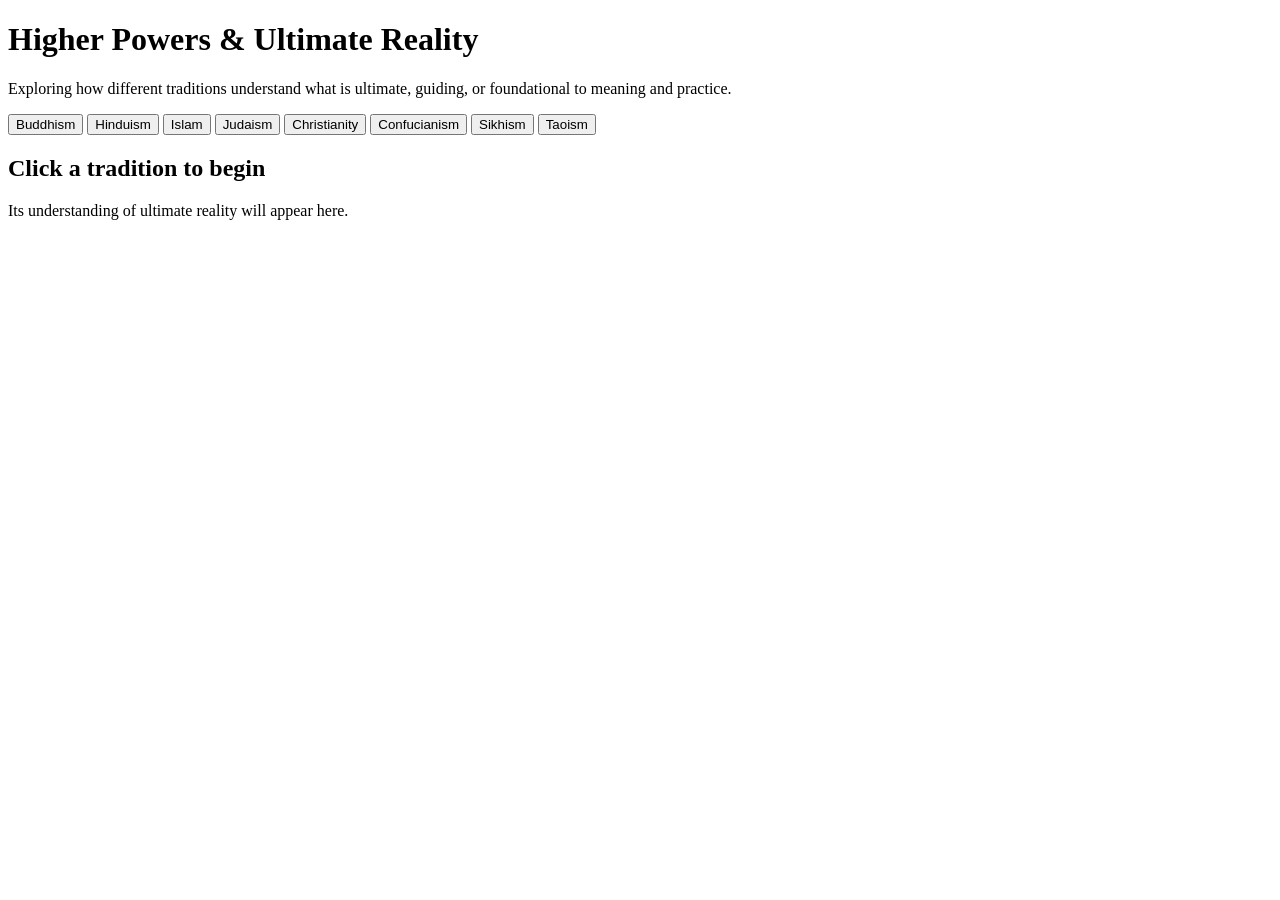
==== index.html @ 061d8c9b "Create index.html" ====
<!DOCTYPE html>
<html lang="en">
<head>
  <meta charset="UTF-8" />
  <meta name="viewport" content="width=device-width, initial-scale=1.0"/>
  <title>Higher Powers & Ultimate Reality</title>
  <link rel="stylesheet" href="style.css"/>
</head>

<body>

  <header>
    <h1>Higher Powers & Ultimate Reality</h1>
    <p>
      Exploring how different traditions understand what is ultimate, guiding, or foundational to meaning and practice.
    </p>
  </header>

  <main class="container">

    <!-- LEFT SIDE: CARDS -->
    <section class="grid" id="grid">

      <button class="card" onclick="showTradition('buddhism')">Buddhism</button>
      <button class="card" onclick="showTradition('hinduism')">Hinduism</button>
      <button class="card" onclick="showTradition('islam')">Islam</button>
      <button class="card" onclick="showTradition('judaism')">Judaism</button>
      <button class="card" onclick="showTradition('christianity')">Christianity</button>
      <button class="card" onclick="showTradition('confucianism')">Confucianism</button>
      <button class="card" onclick="showTradition('sikhism')">Sikhism</button>
      <button class="card" onclick="showTradition('taoism')">Taoism</button>

    </section>

    <!-- RIGHT SIDE: DISPLAY PANEL -->
    <section class="panel" id="panel">

      <h2>Click a tradition to begin</h2>
      <p>Its understanding of ultimate reality will appear here.</p>

    </section>

  </main>

  <script src="app.js"></script>
</body>
</html>
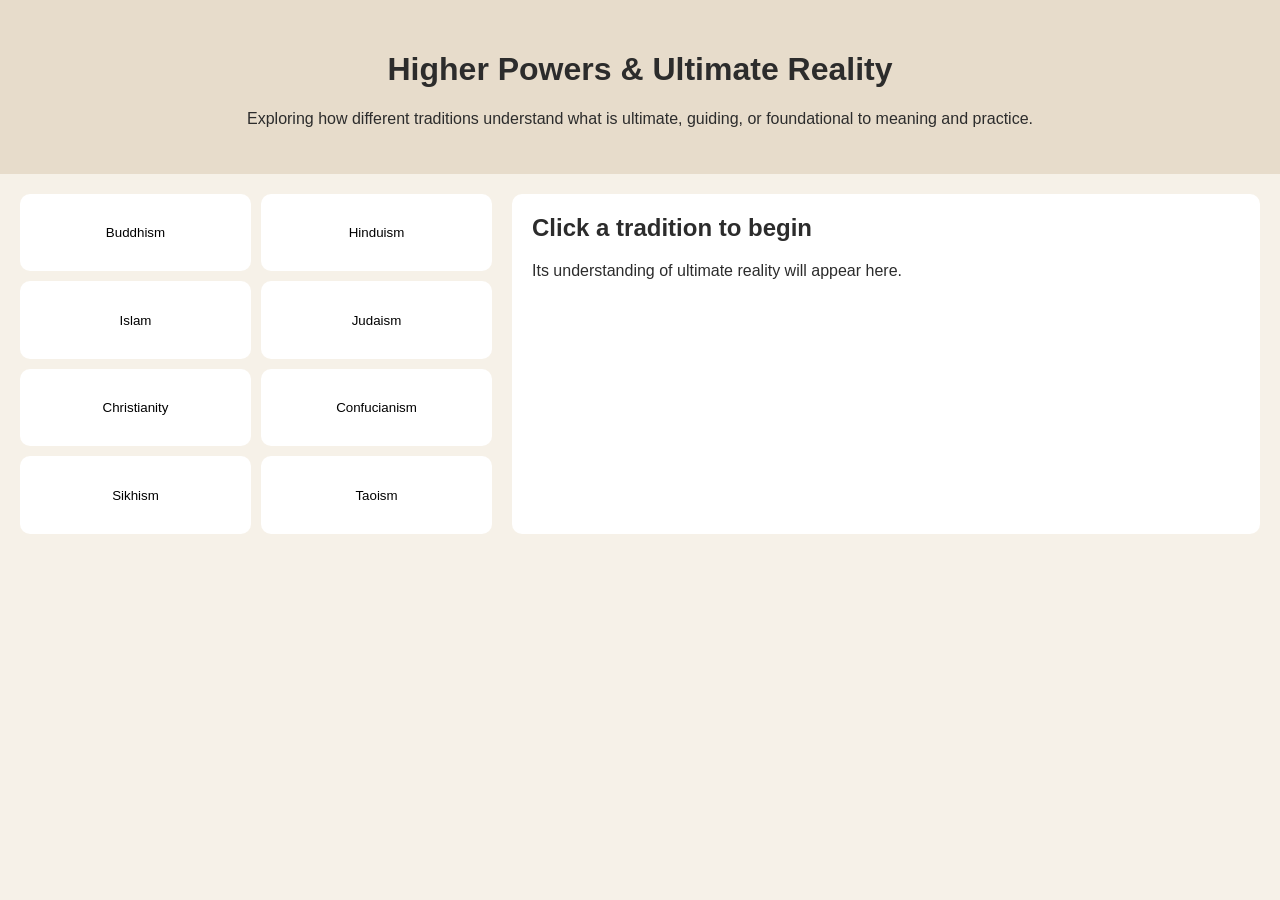
==== commit 113b7bd4: "Update index.html" ====
--- a/index.html
+++ b/index.html
@@ -21,14 +21,14 @@
     <!-- LEFT SIDE: CARDS -->
     <section class="grid" id="grid">
 
-      <button class="card" onclick="showTradition('buddhism')">Buddhism</button>
-      <button class="card" onclick="showTradition('hinduism')">Hinduism</button>
-      <button class="card" onclick="showTradition('islam')">Islam</button>
-      <button class="card" onclick="showTradition('judaism')">Judaism</button>
-      <button class="card" onclick="showTradition('christianity')">Christianity</button>
-      <button class="card" onclick="showTradition('confucianism')">Confucianism</button>
-      <button class="card" onclick="showTradition('sikhism')">Sikhism</button>
-      <button class="card" onclick="showTradition('taoism')">Taoism</button>
+      <button class="card" onclick="showTradition(event, 'buddhism')">Buddhism</button>
+      <button class="card" onclick="showTradition(event, 'hinduism')">Hinduism</button>
+      <button class="card" onclick="showTradition(event, 'islam')">Islam</button>
+      <button class="card" onclick="showTradition(event, 'judaism')">Judaism</button>
+      <button class="card" onclick="showTradition(event, 'christianity')">Christianity</button>
+      <button class="card" onclick="showTradition(event, 'confucianism')">Confucianism</button>
+      <button class="card" onclick="showTradition(event, 'sikhism')">Sikhism</button>
+      <button class="card" onclick="showTradition(event, 'taoism')">Taoism</button>
 
     </section>
 
--- a/style.css
+++ b/style.css
@@ -0,0 +1,61 @@
+body {
+  font-family: Arial, sans-serif;
+  margin: 0;
+  background: #f6f1e8;
+  color: #2c2c2c;
+}
+
+header {
+  text-align: center;
+  padding: 30px 20px;
+  background: #e7dccb;
+}
+
+.container {
+  display: flex;
+  gap: 20px;
+  padding: 20px;
+}
+
+/* LEFT GRID */
+.grid {
+  width: 40%;
+  display: grid;
+  grid-template-columns: 1fr 1fr;
+  gap: 10px;
+}
+
+.card {
+  padding: 15px;
+  border: none;
+  border-radius: 10px;
+  background: #fff;
+  cursor: pointer;
+  transition: 0.2s;
+}
+
+.card:hover {
+  background: #d8cfc2;
+}
+
+/* RIGHT PANEL */
+.panel {
+  width: 60%;
+  background: white;
+  padding: 20px;
+  border-radius: 10px;
+  min-height: 300px;
+}
+
+.panel h2 {
+  margin-top: 0;
+}
+
+.tag {
+  display: inline-block;
+  padding: 4px 8px;
+  margin: 3px;
+  background: #e7dccb;
+  border-radius: 5px;
+  font-size: 12px;
+}
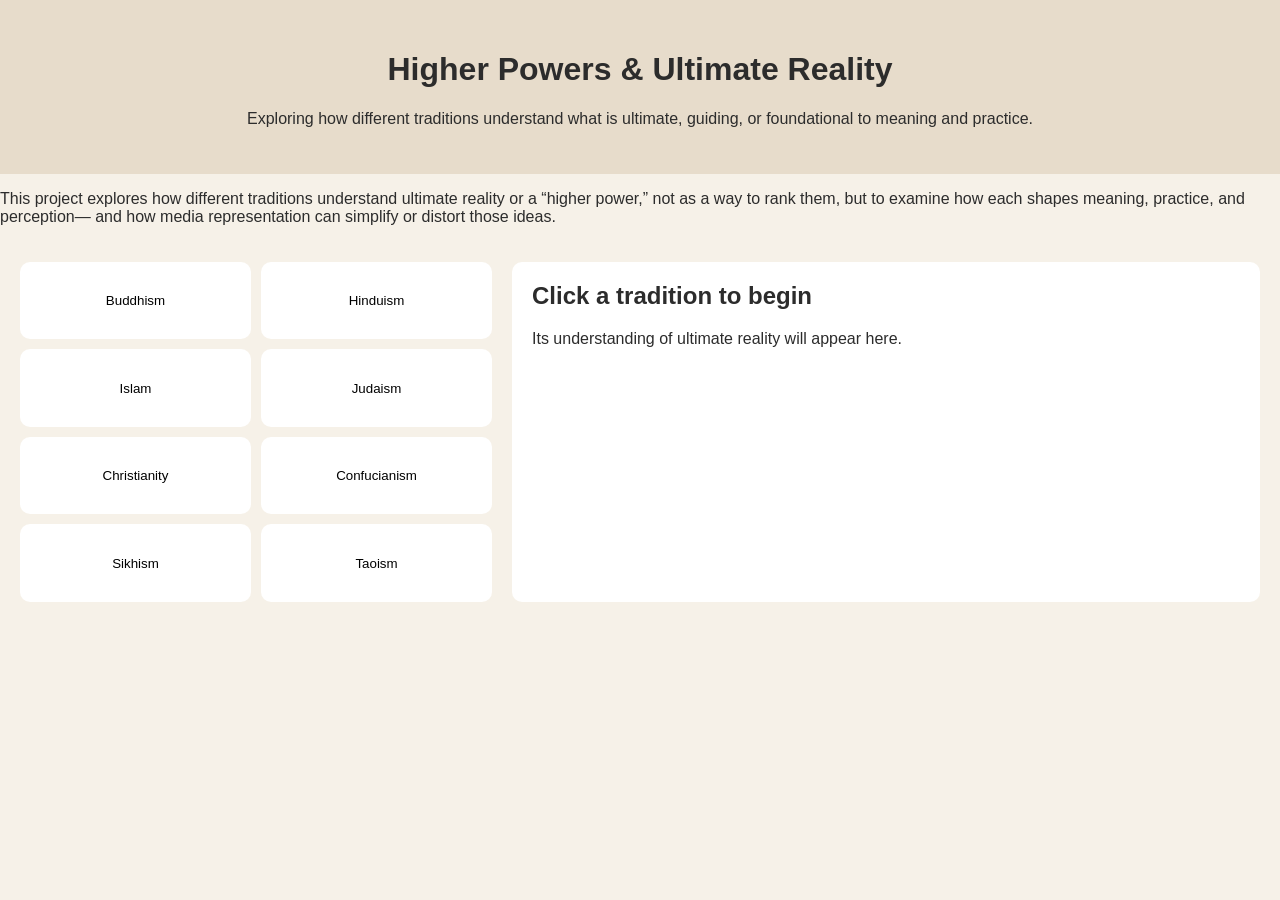
==== commit 4b0bfd7a: "Update index.html" ====
--- a/index.html
+++ b/index.html
@@ -15,6 +15,12 @@
       Exploring how different traditions understand what is ultimate, guiding, or foundational to meaning and practice.
     </p>
   </header>
+
+  <p>
+This project explores how different traditions understand ultimate reality or a “higher power,” 
+not as a way to rank them, but to examine how each shapes meaning, practice, and perception—
+and how media representation can simplify or distort those ideas.
+</p>
 
   <main class="container">
 
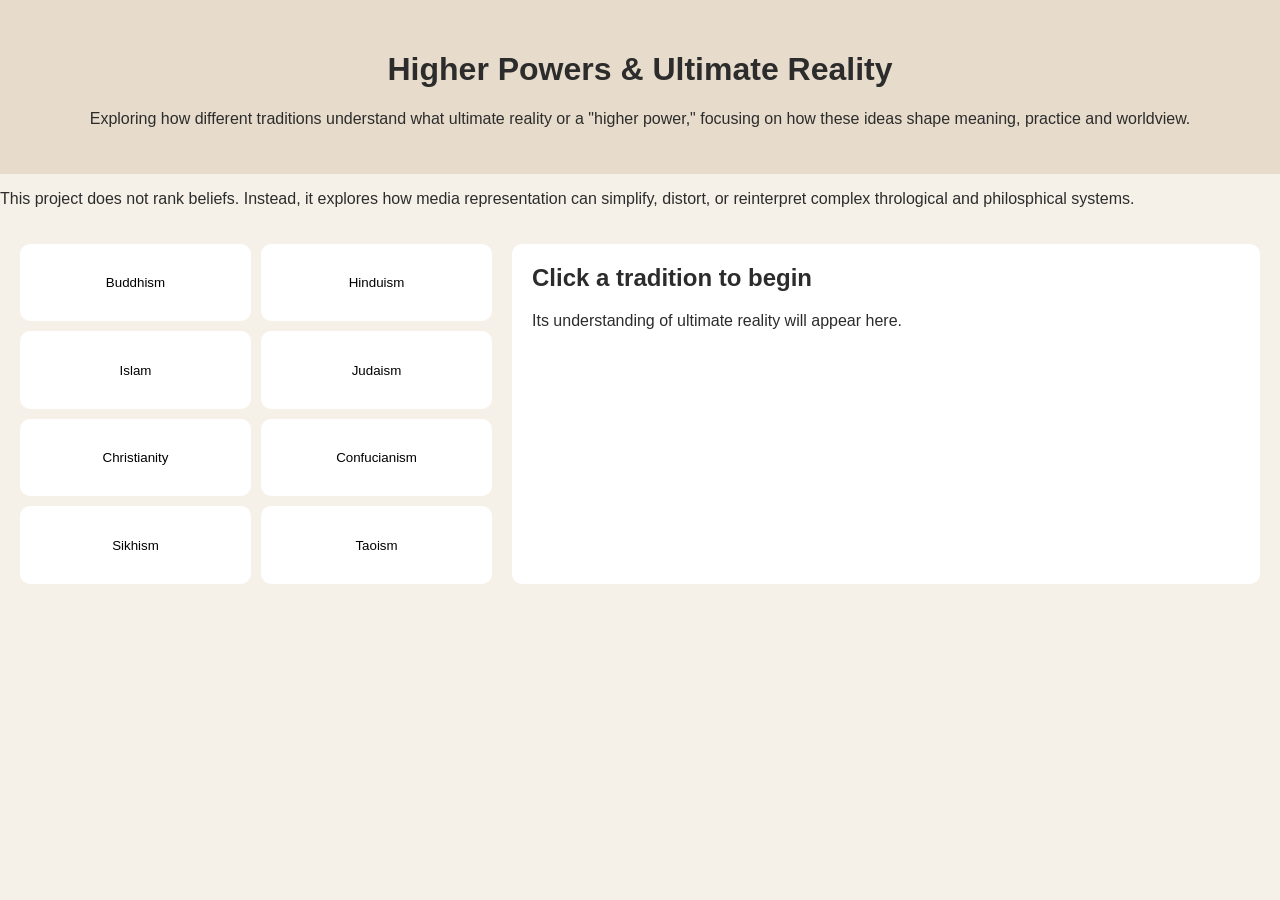
==== commit ec5b2b9d: "Update index.html" ====
--- a/index.html
+++ b/index.html
@@ -12,14 +12,12 @@
   <header>
     <h1>Higher Powers & Ultimate Reality</h1>
     <p>
-      Exploring how different traditions understand what is ultimate, guiding, or foundational to meaning and practice.
+      Exploring how different traditions understand what ultimate reality or a "higher power," focusing on how these ideas shape meaning, practice and worldview.
     </p>
   </header>
 
   <p>
-This project explores how different traditions understand ultimate reality or a “higher power,” 
-not as a way to rank them, but to examine how each shapes meaning, practice, and perception—
-and how media representation can simplify or distort those ideas.
+This project does not rank beliefs. Instead, it explores how media representation can simplify, distort, or reinterpret complex thrological and philosphical systems.
 </p>
 
   <main class="container">
--- a/style.css
+++ b/style.css
@@ -25,6 +25,11 @@
   gap: 10px;
 }
 
+.card.active {
+  background: #cbbfae;
+  font-weight: bold;
+}
+
 .card {
   padding: 15px;
   border: none;
@@ -36,6 +41,7 @@
 
 .card:hover {
   background: #d8cfc2;
+  transform: translateY(-2px);
 }
 
 /* RIGHT PANEL */
@@ -59,3 +65,17 @@
   border-radius: 5px;
   font-size: 12px;
 }
+
+.panel h3 {
+  margin-top: 15px;
+}
+
+@media (max-width: 800px) {
+  .container {
+    flex-direction: column;
+  }
+
+  .grid, .panel {
+    width: 100%;
+  }
+}
